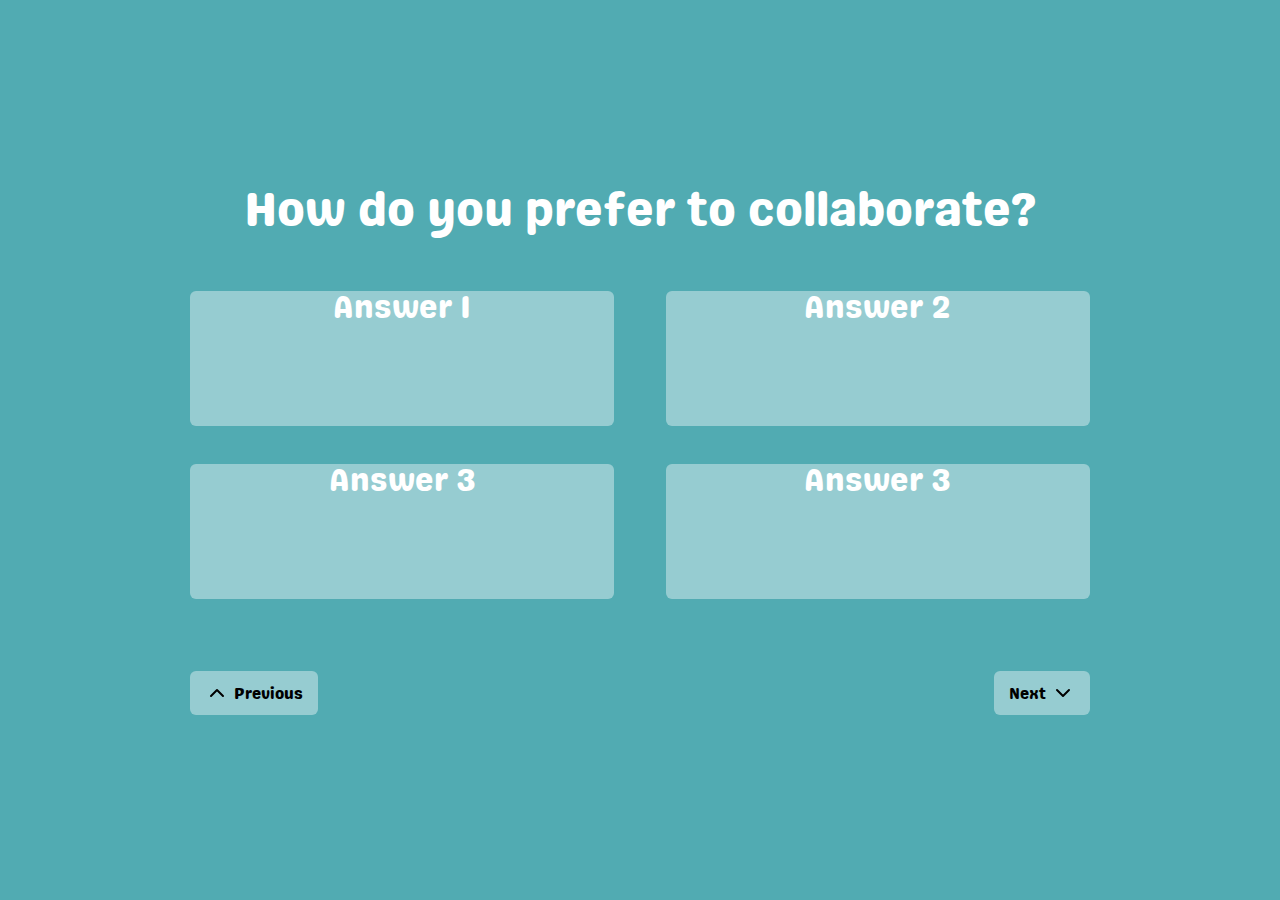
==== index.html @ 7e3e2882 "Initial version" ====
<!DOCTYPE html>
<html lang="en">

<head>
  <meta charset="UTF-8">
  <meta name="viewport" content="width=device-width, initial-scale=1.0">
  <title>Full Page Form</title>
  <link rel="stylesheet" href="/form.css">
</head>

<body>

  <template id="question-page-template">
    <div class="page">
      <div class="content">
        <div class="question"></div>
        <div class="answer-buttons">
          <label>
            <input type="radio" name="options" id="option1">Answer 1
          </label>
          <label>
            <input type="radio" name="options" id="option2">Answer 2
          </label>
          <label>
            <input type="radio" name="options" id="option3">Answer 3
          </label>
          <label>
            <input type="radio" name="options" id="option4">Answer 3
          </label>
        </div>
        <div class="nav-buttons">
          <button onclick="prevPage()">
            <svg xmlns="http://www.w3.org/2000/svg" width="24" height="24" viewBox="0 0 24 24" fill="none" stroke="currentColor" stroke-width="2" stroke-linecap="round" stroke-linejoin="round"><path d="m18 15-6-6-6 6"></path></svg>
            <div class="button-label">Previous</div>
          </button>
          <button onclick="nextPage()">
            <div class="button-label">Next</div>
            <svg xmlns="http://www.w3.org/2000/svg" width="24" height="24" viewBox="0 0 24 24" fill="none" stroke="currentColor" stroke-width="2" stroke-linecap="round" stroke-linejoin="round"><path d="m6 9 6 6 6-6"></path></svg>
          </button>
        </div>
      </div>
    </div>
  </template>

  <div class="progress-bar" id="progress-bar"></div>
  <div id="form-container" class="container"></div>
  <script src="/form.js"></script>
</body>

</html>
---- form.css ----
@font-face {
	font-family: Genty;
	src: url(/fonts/genty-sans-regular.woff);
}

:root {
	font-family: Genty;
	--color-blue: #51ABB2;
	--color-orange: #E16539;
	--color-grey: #F0DFC8;
	--color-black: #333232;
	--color-white: #FFFFFF;
	--scroll-speed: 0.8s;
}

button,
label {
	background-color: rgba(255, 255, 255, 0.4);
	font-size: 1rem;
	font-family: Genty;
	border-radius: 6px;
	cursor: pointer;
}

button {
	padding: 10px 15px;
	border: none;
	display: flex;
	align-items: end;
	gap: 5px;
}


body,
html {
	margin: 0;
	padding: 0;
	height: 100%;
	overflow: hidden;
}

.container {
	display: flex;
	flex-direction: column;
	height: 100vh;
	align-items: center;
	justify-content: center;
	transition: transform var(--scroll-speed) ease-in-out;
}

.page {
	width: 100vw;
	height: 100vh;
	display: flex;
	flex-direction: column;
	align-items: center;
	justify-content: center;
	color: white;
	font-size: 3em;

	& .content {
		width: 80vw;
		max-width: 900px;
		display: flex;
		flex-direction: column;
		justify-content: center;
		align-items: center;

		& .nav-buttons {
			display: flex;
			justify-content: space-between;
			width: 100%;
			margin-top: 0.5em;
		}

		& .answer-buttons {
			display: flex;
			flex-wrap: wrap;
			flex-direction: row;
			justify-content: space-between;
			width: 100%;
			margin: 3rem 0;
			gap: 3vw 1vw;

			>label {
				/* height: 6rem; */
				font-size: 2rem;
				flex-basis: calc(50% - 2vw);
				min-height: 15vh;
				transition: transform .3s;
				appearance: button;
				display: flex;
				justify-content: center;

				&:hover {
					transform: scale(1.05);
				}

				&:has(input[type="radio"]:checked) {
					box-sizing: border-box;
					box-shadow:inset 0px 0px 0px 4px yellow;
				}
			}

			input {
				display: none;
			}

		}
	}
}

.progress-bar {
	position: fixed;
	top: 0;
	left: 0;
	width: 0;
	height: 5px;
	background: #00ff00;
	transition: width var(--scroll-speed) ease-in-out;
	z-index: 100;
}
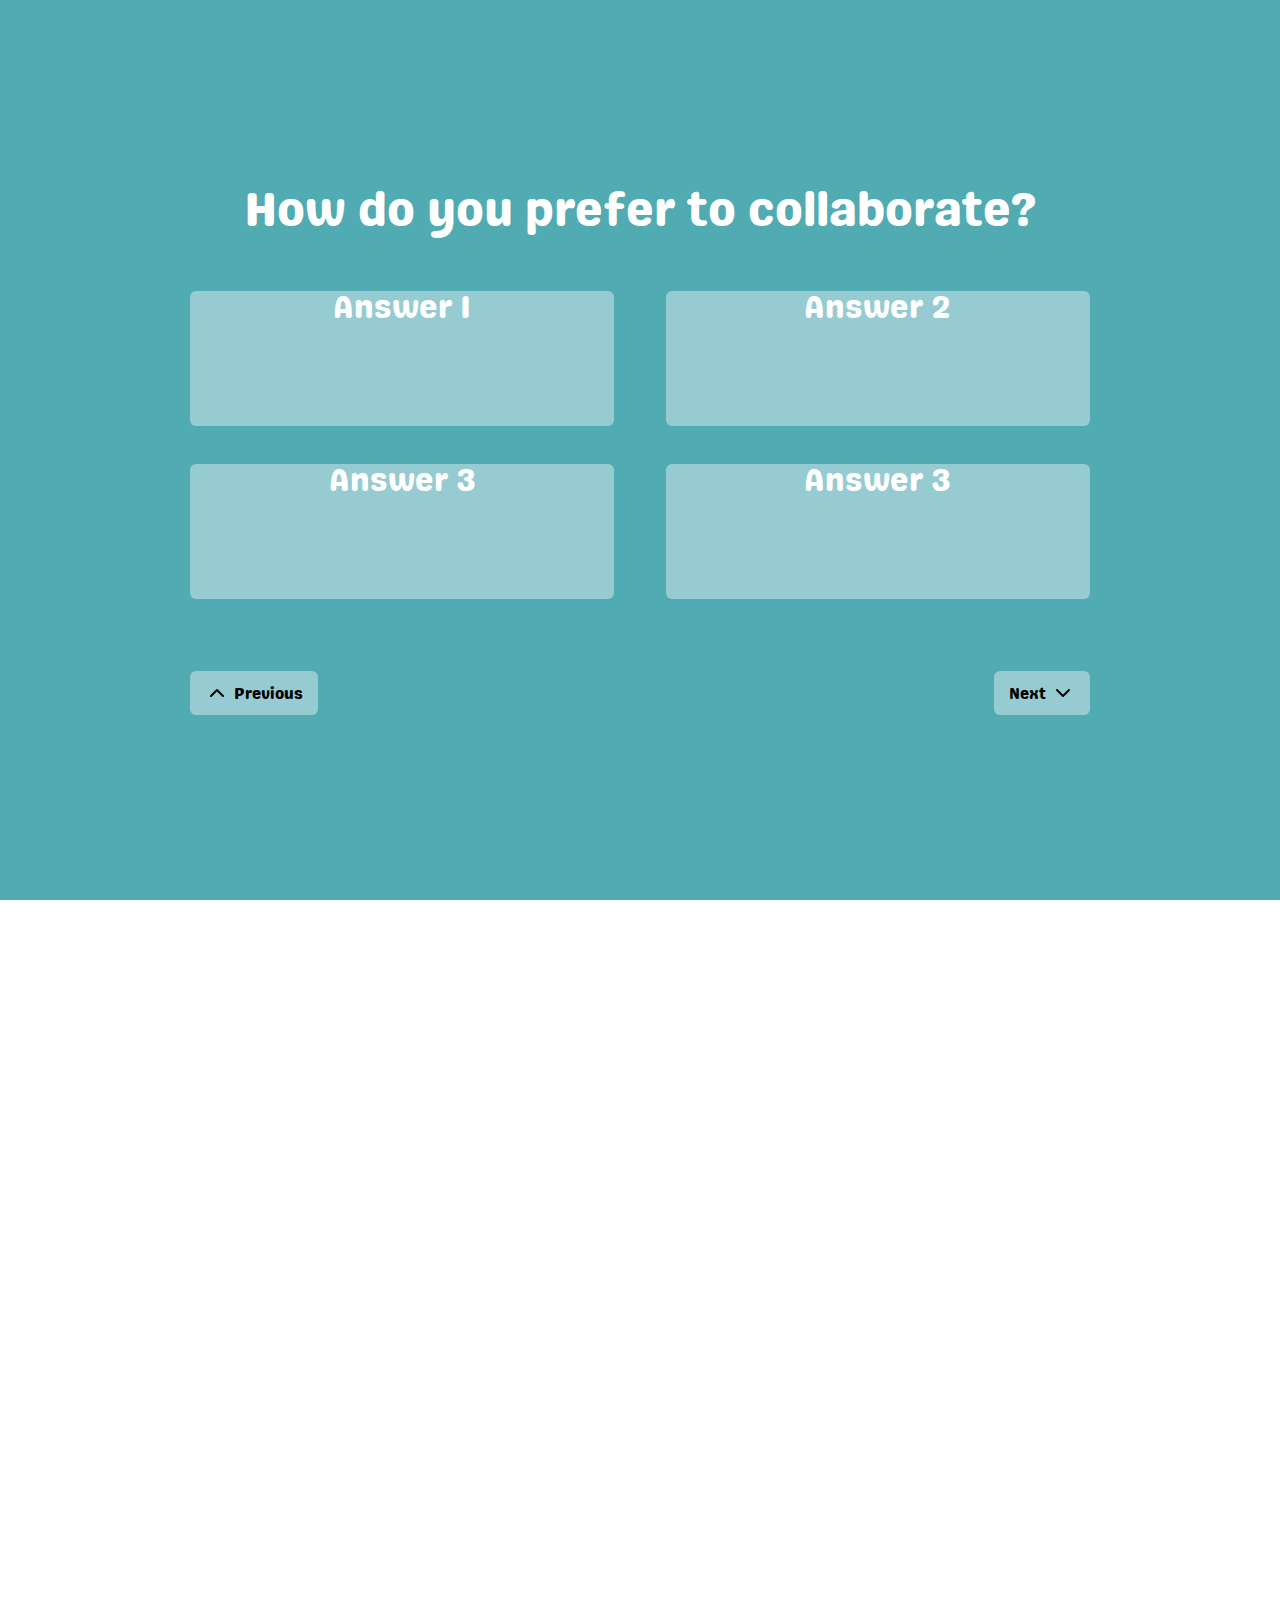
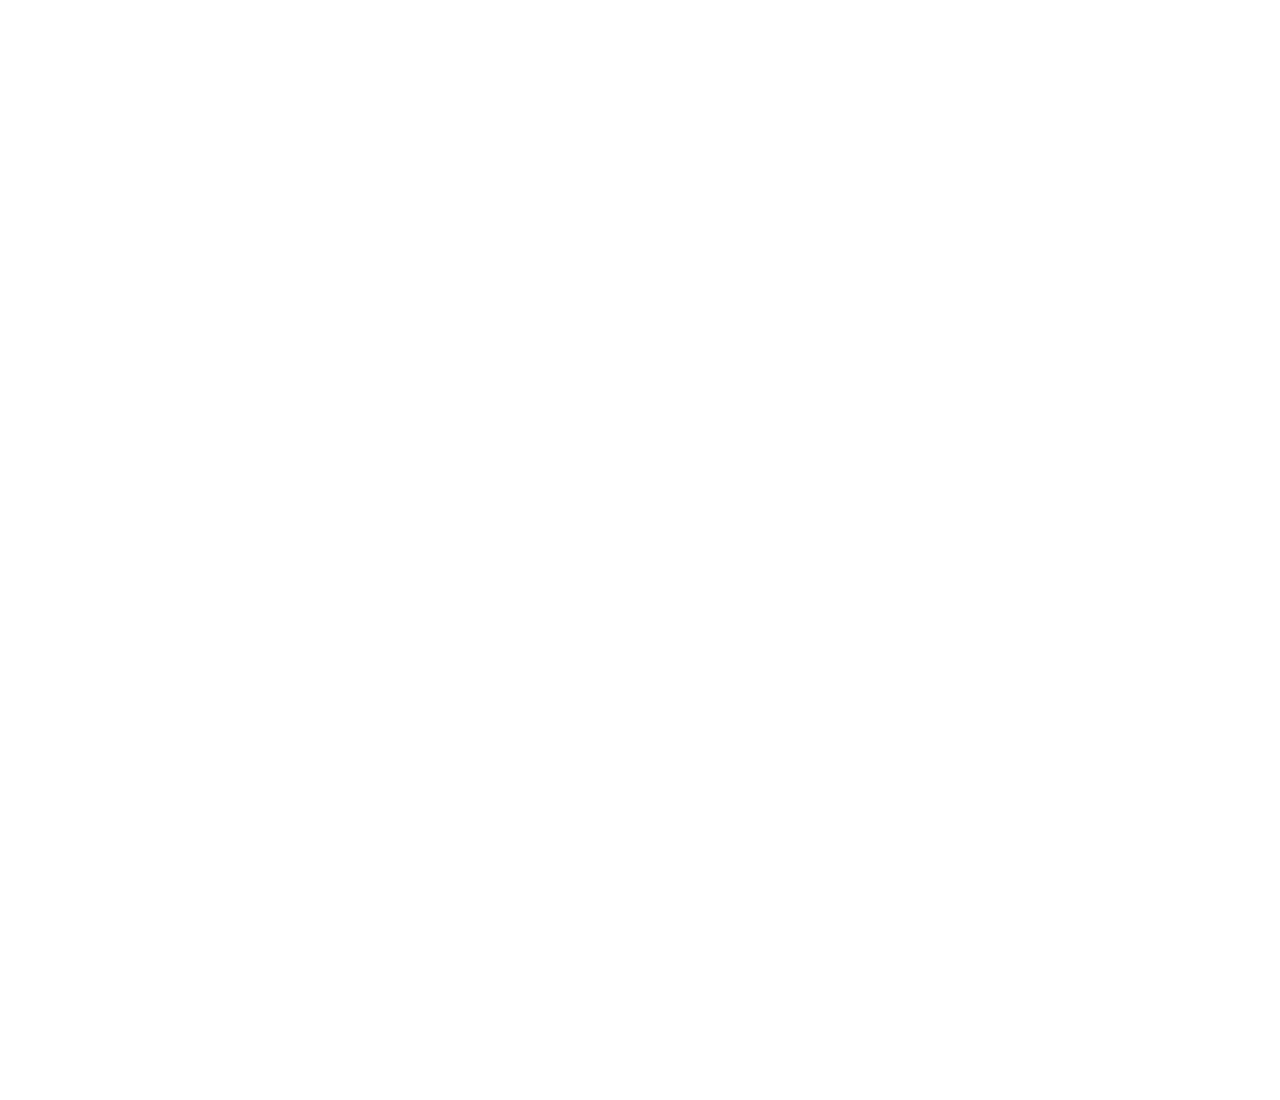
==== commit d60326c2: "Old state" ====
--- a/index.html
+++ b/index.html
@@ -4,7 +4,7 @@
 <head>
   <meta charset="UTF-8">
   <meta name="viewport" content="width=device-width, initial-scale=1.0">
-  <title>Full Page Form</title>
+  <title>Boomchick</title>
   <link rel="stylesheet" href="/form.css">
 </head>
 
